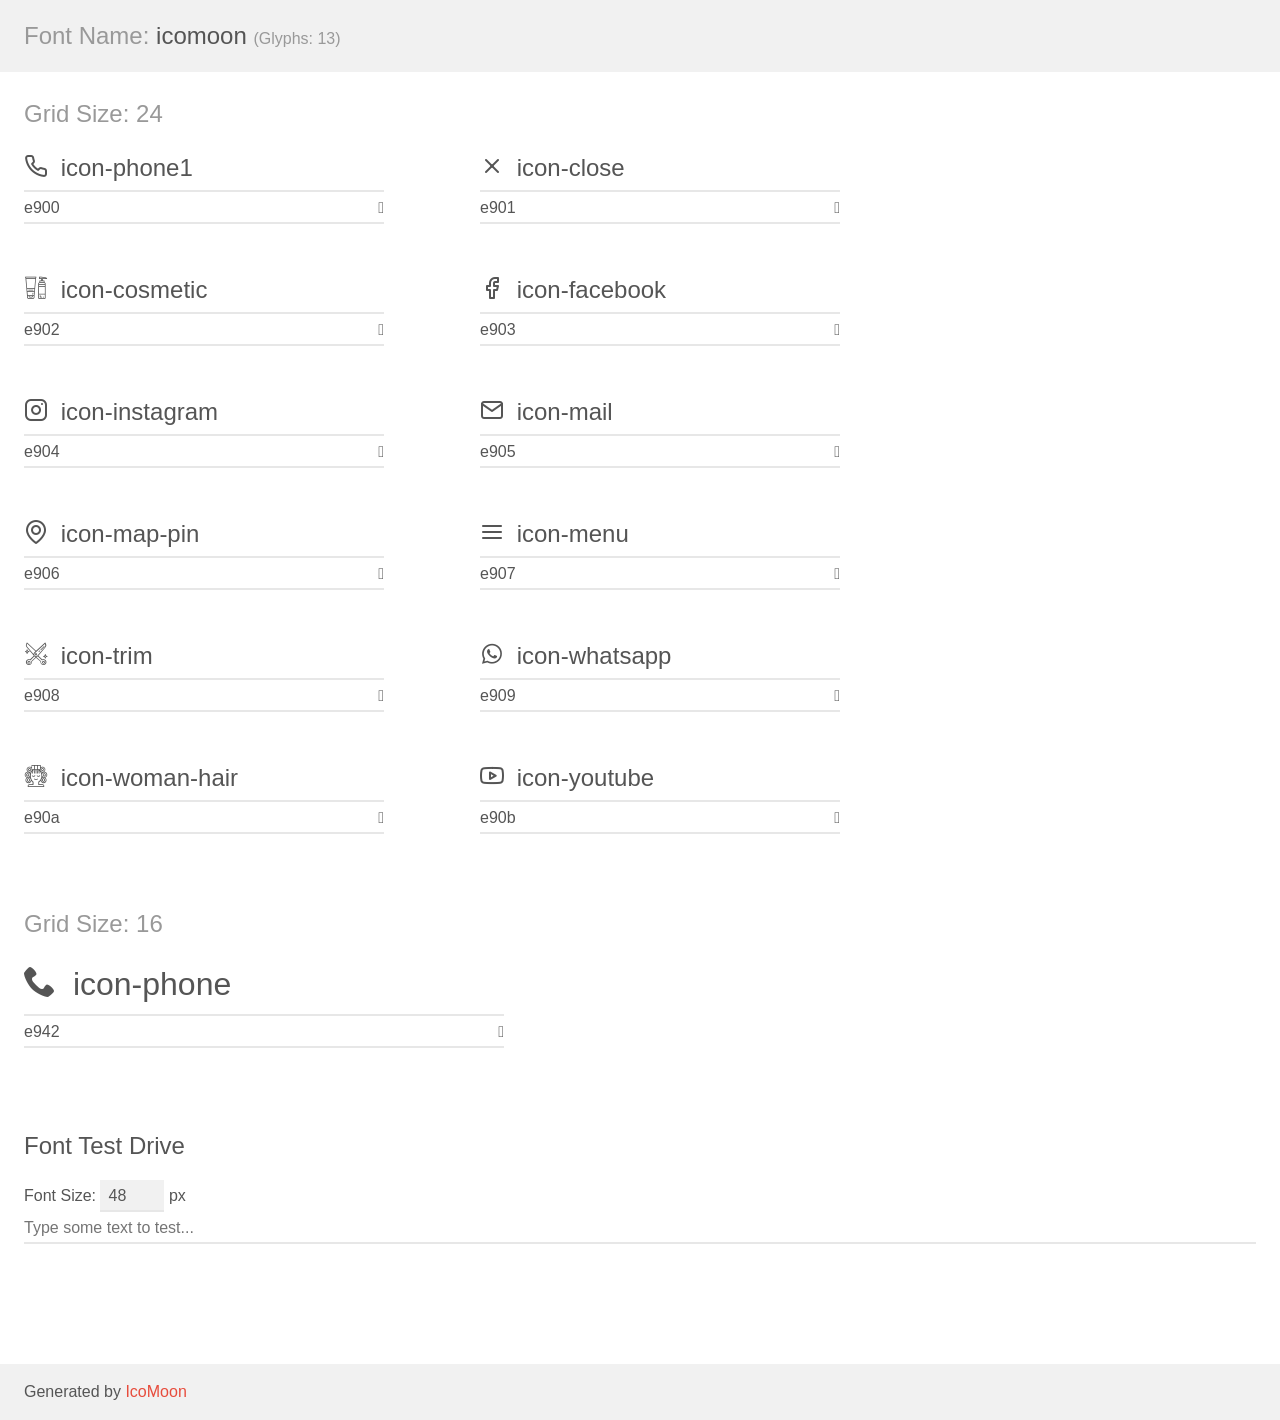
==== assets/fonts/demo.html @ e98ec532 "chore: adicionando os icons em svg" ====
<!doctype html>
<html>
<head>
    <meta charset="utf-8">
    <title>IcoMoon Demo</title>
    <meta name="description" content="An Icon Font Generated By IcoMoon.io">
    <meta name="viewport" content="width=device-width, initial-scale=1">
    <link rel="stylesheet" href="demo-files/demo.css">
    <link rel="stylesheet" href="style.css"></head>
<body>
    <div class="bgc1 clearfix">
        <h1 class="mhmm mvm"><span class="fgc1">Font Name:</span> icomoon <small class="fgc1">(Glyphs:&nbsp;13)</small></h1>
    </div>
    <div class="clearfix mhl ptl">
        <h1 class="mvm mtn fgc1">Grid Size: 24</h1>
        <div class="glyph fs1">
            <div class="clearfix bshadow0 pbs">
                <span class="icon-phone1"></span>
                <span class="mls"> icon-phone1</span>
            </div>
            <fieldset class="fs0 size1of1 clearfix hidden-false">
                <input type="text" readonly value="e900" class="unit size1of2" />
                <input type="text" maxlength="1" readonly value="&#xe900;" class="unitRight size1of2 talign-right" />
            </fieldset>
            <div class="fs0 bshadow0 clearfix hidden-true">
                <span class="unit pvs fgc1">liga: </span>
                <input type="text" readonly value="" class="liga unitRight" />
            </div>
        </div>
        <div class="glyph fs1">
            <div class="clearfix bshadow0 pbs">
                <span class="icon-close"></span>
                <span class="mls"> icon-close</span>
            </div>
            <fieldset class="fs0 size1of1 clearfix hidden-false">
                <input type="text" readonly value="e901" class="unit size1of2" />
                <input type="text" maxlength="1" readonly value="&#xe901;" class="unitRight size1of2 talign-right" />
            </fieldset>
            <div class="fs0 bshadow0 clearfix hidden-true">
                <span class="unit pvs fgc1">liga: </span>
                <input type="text" readonly value="" class="liga unitRight" />
            </div>
        </div>
        <div class="glyph fs1">
            <div class="clearfix bshadow0 pbs">
                <span class="icon-cosmetic"></span>
                <span class="mls"> icon-cosmetic</span>
            </div>
            <fieldset class="fs0 size1of1 clearfix hidden-false">
                <input type="text" readonly value="e902" class="unit size1of2" />
                <input type="text" maxlength="1" readonly value="&#xe902;" class="unitRight size1of2 talign-right" />
            </fieldset>
            <div class="fs0 bshadow0 clearfix hidden-true">
                <span class="unit pvs fgc1">liga: </span>
                <input type="text" readonly value="" class="liga unitRight" />
            </div>
        </div>
        <div class="glyph fs1">
            <div class="clearfix bshadow0 pbs">
                <span class="icon-facebook"></span>
                <span class="mls"> icon-facebook</span>
            </div>
            <fieldset class="fs0 size1of1 clearfix hidden-false">
                <input type="text" readonly value="e903" class="unit size1of2" />
                <input type="text" maxlength="1" readonly value="&#xe903;" class="unitRight size1of2 talign-right" />
            </fieldset>
            <div class="fs0 bshadow0 clearfix hidden-true">
                <span class="unit pvs fgc1">liga: </span>
                <input type="text" readonly value="" class="liga unitRight" />
            </div>
        </div>
        <div class="glyph fs1">
            <div class="clearfix bshadow0 pbs">
                <span class="icon-instagram"></span>
                <span class="mls"> icon-instagram</span>
            </div>
            <fieldset class="fs0 size1of1 clearfix hidden-false">
                <input type="text" readonly value="e904" class="unit size1of2" />
                <input type="text" maxlength="1" readonly value="&#xe904;" class="unitRight size1of2 talign-right" />
            </fieldset>
            <div class="fs0 bshadow0 clearfix hidden-true">
                <span class="unit pvs fgc1">liga: </span>
                <input type="text" readonly value="" class="liga unitRight" />
            </div>
        </div>
        <div class="glyph fs1">
            <div class="clearfix bshadow0 pbs">
                <span class="icon-mail"></span>
                <span class="mls"> icon-mail</span>
            </div>
            <fieldset class="fs0 size1of1 clearfix hidden-false">
                <input type="text" readonly value="e905" class="unit size1of2" />
                <input type="text" maxlength="1" readonly value="&#xe905;" class="unitRight size1of2 talign-right" />
            </fieldset>
            <div class="fs0 bshadow0 clearfix hidden-true">
                <span class="unit pvs fgc1">liga: </span>
                <input type="text" readonly value="" class="liga unitRight" />
            </div>
        </div>
        <div class="glyph fs1">
            <div class="clearfix bshadow0 pbs">
                <span class="icon-map-pin"></span>
                <span class="mls"> icon-map-pin</span>
            </div>
            <fieldset class="fs0 size1of1 clearfix hidden-false">
                <input type="text" readonly value="e906" class="unit size1of2" />
                <input type="text" maxlength="1" readonly value="&#xe906;" class="unitRight size1of2 talign-right" />
            </fieldset>
            <div class="fs0 bshadow0 clearfix hidden-true">
                <span class="unit pvs fgc1">liga: </span>
                <input type="text" readonly value="" class="liga unitRight" />
            </div>
        </div>
        <div class="glyph fs1">
            <div class="clearfix bshadow0 pbs">
                <span class="icon-menu"></span>
                <span class="mls"> icon-menu</span>
            </div>
            <fieldset class="fs0 size1of1 clearfix hidden-false">
                <input type="text" readonly value="e907" class="unit size1of2" />
                <input type="text" maxlength="1" readonly value="&#xe907;" class="unitRight size1of2 talign-right" />
            </fieldset>
            <div class="fs0 bshadow0 clearfix hidden-true">
                <span class="unit pvs fgc1">liga: </span>
                <input type="text" readonly value="" class="liga unitRight" />
            </div>
        </div>
        <div class="glyph fs1">
            <div class="clearfix bshadow0 pbs">
                <span class="icon-trim"></span>
                <span class="mls"> icon-trim</span>
            </div>
            <fieldset class="fs0 size1of1 clearfix hidden-false">
                <input type="text" readonly value="e908" class="unit size1of2" />
                <input type="text" maxlength="1" readonly value="&#xe908;" class="unitRight size1of2 talign-right" />
            </fieldset>
            <div class="fs0 bshadow0 clearfix hidden-true">
                <span class="unit pvs fgc1">liga: </span>
                <input type="text" readonly value="" class="liga unitRight" />
            </div>
        </div>
        <div class="glyph fs1">
            <div class="clearfix bshadow0 pbs">
                <span class="icon-whatsapp"></span>
                <span class="mls"> icon-whatsapp</span>
            </div>
            <fieldset class="fs0 size1of1 clearfix hidden-false">
                <input type="text" readonly value="e909" class="unit size1of2" />
                <input type="text" maxlength="1" readonly value="&#xe909;" class="unitRight size1of2 talign-right" />
            </fieldset>
            <div class="fs0 bshadow0 clearfix hidden-true">
                <span class="unit pvs fgc1">liga: </span>
                <input type="text" readonly value="" class="liga unitRight" />
            </div>
        </div>
        <div class="glyph fs1">
            <div class="clearfix bshadow0 pbs">
                <span class="icon-woman-hair"></span>
                <span class="mls"> icon-woman-hair</span>
            </div>
            <fieldset class="fs0 size1of1 clearfix hidden-false">
                <input type="text" readonly value="e90a" class="unit size1of2" />
                <input type="text" maxlength="1" readonly value="&#xe90a;" class="unitRight size1of2 talign-right" />
            </fieldset>
            <div class="fs0 bshadow0 clearfix hidden-true">
                <span class="unit pvs fgc1">liga: </span>
                <input type="text" readonly value="" class="liga unitRight" />
            </div>
        </div>
        <div class="glyph fs1">
            <div class="clearfix bshadow0 pbs">
                <span class="icon-youtube"></span>
                <span class="mls"> icon-youtube</span>
            </div>
            <fieldset class="fs0 size1of1 clearfix hidden-false">
                <input type="text" readonly value="e90b" class="unit size1of2" />
                <input type="text" maxlength="1" readonly value="&#xe90b;" class="unitRight size1of2 talign-right" />
            </fieldset>
            <div class="fs0 bshadow0 clearfix hidden-true">
                <span class="unit pvs fgc1">liga: </span>
                <input type="text" readonly value="" class="liga unitRight" />
            </div>
        </div>
    </div>
    <div class="clearfix mhl ptl">
        <h1 class="mvm mtn fgc1">Grid Size: 16</h1>
        <div class="glyph fs2">
            <div class="clearfix bshadow0 pbs">
                <span class="icon-phone"></span>
                <span class="mls"> icon-phone</span>
            </div>
            <fieldset class="fs0 size1of1 clearfix hidden-false">
                <input type="text" readonly value="e942" class="unit size1of2" />
                <input type="text" maxlength="1" readonly value="&#xe942;" class="unitRight size1of2 talign-right" />
            </fieldset>
            <div class="fs0 bshadow0 clearfix hidden-true">
                <span class="unit pvs fgc1">liga: </span>
                <input type="text" readonly value="phone, telephone" class="liga unitRight" />
            </div>
        </div>
    </div>

    <!--[if gt IE 8]><!-->
    <div class="mhl clearfix mbl">
        <h1>Font Test Drive</h1>
        <label>
            Font Size: <input id="fontSize" type="number" class="textbox0 mbm"
            min="8" value="48" />
            px
        </label>
        <input id="testText" type="text" class="phl size1of1 mvl"
        placeholder="Type some text to test..." value=""/>
        <div id="testDrive" class="icon-" style="font-family: icomoon">&nbsp;
        </div>
    </div>
    <!--<![endif]-->
    <div class="bgc1 clearfix">
        <p class="mhl">Generated by <a href="https://icomoon.io/app">IcoMoon</a></p>
    </div>

    <script src="demo-files/demo.js"></script>
</body>
</html>
---- assets/fonts/demo-files/demo.css ----
body {
  padding: 0;
  margin: 0;
  font-family: sans-serif;
  font-size: 1em;
  line-height: 1.5;
  color: #555;
  background: #fff;
}
h1 {
  font-size: 1.5em;
  font-weight: normal;
}
small {
  font-size: .66666667em;
}
a {
  color: #e74c3c;
  text-decoration: none;
}
a:hover, a:focus {
  box-shadow: 0 1px #e74c3c;
}
.bshadow0, input {
  box-shadow: inset 0 -2px #e7e7e7;
}
input:hover {
  box-shadow: inset 0 -2px #ccc;
}
input, fieldset {
  font-family: sans-serif;
  font-size: 1em;
  margin: 0;
  padding: 0;
  border: 0;
}
input {
  color: inherit;
  line-height: 1.5;
  height: 1.5em;
  padding: .25em 0;
}
input:focus {
  outline: none;
  box-shadow: inset 0 -2px #449fdb;
}
.glyph {
  font-size: 16px;
  width: 15em;
  padding-bottom: 1em;
  margin-right: 4em;
  margin-bottom: 1em;
  float: left;
  overflow: hidden;
}
.liga {
  width: 80%;
  width: calc(100% - 2.5em);
}
.talign-right {
  text-align: right;
}
.talign-center {
  text-align: center;
}
.bgc1 {
  background: #f1f1f1;
}
.fgc1 {
  color: #999;
}
.fgc0 {
  color: #000;
}
p {
  margin-top: 1em;
  margin-bottom: 1em;
}
.mvm {
  margin-top: .75em;
  margin-bottom: .75em;
}
.mtn {
  margin-top: 0;
}
.mtl, .mal {
  margin-top: 1.5em;
}
.mbl, .mal {
  margin-bottom: 1.5em;
}
.mal, .mhl {
  margin-left: 1.5em;
  margin-right: 1.5em;
}
.mhmm {
  margin-left: 1em;
  margin-right: 1em;
}
.mls {
  margin-left: .25em;
}
.ptl {
  padding-top: 1.5em;
}
.pbs, .pvs {
  padding-bottom: .25em;
}
.pvs, .pts {
  padding-top: .25em;
}
.unit {
  float: left;
}
.unitRight {
  float: right;
}
.size1of2 {
  width: 50%;
}
.size1of1 {
  width: 100%;
}
.clearfix:before, .clearfix:after {
  content: " ";
  display: table;
}
.clearfix:after {
  clear: both;
}
.hidden-true {
  display: none;
}
.textbox0 {
  width: 3em;
  background: #f1f1f1;
  padding: .25em .5em;
  line-height: 1.5;
  height: 1.5em;
}
#testDrive {
  display: block;
  padding-top: 24px;
  line-height: 1.5;
}
.fs0 {
  font-size: 16px;
}
.fs1 {
  font-size: 24px;
}
.fs2 {
  font-size: 32px;
}
---- assets/fonts/style.css ----
@font-face {
  font-family: 'icomoon';
  src:  url('fonts/icomoon.eot?9n4vw0');
  src:  url('fonts/icomoon.eot?9n4vw0#iefix') format('embedded-opentype'),
    url('fonts/icomoon.ttf?9n4vw0') format('truetype'),
    url('fonts/icomoon.woff?9n4vw0') format('woff'),
    url('fonts/icomoon.svg?9n4vw0#icomoon') format('svg');
  font-weight: normal;
  font-style: normal;
  font-display: block;
}

[class^="icon-"], [class*=" icon-"] {
  /* use !important to prevent issues with browser extensions that change fonts */
  font-family: 'icomoon' !important;
  speak: never;
  font-style: normal;
  font-weight: normal;
  font-variant: normal;
  text-transform: none;
  line-height: 1;

  /* Better Font Rendering =========== */
  -webkit-font-smoothing: antialiased;
  -moz-osx-font-smoothing: grayscale;
}

.icon-phone1:before {
  content: "\e900";
}
.icon-close:before {
  content: "\e901";
}
.icon-cosmetic:before {
  content: "\e902";
}
.icon-facebook:before {
  content: "\e903";
}
.icon-instagram:before {
  content: "\e904";
}
.icon-mail:before {
  content: "\e905";
}
.icon-map-pin:before {
  content: "\e906";
}
.icon-menu:before {
  content: "\e907";
}
.icon-trim:before {
  content: "\e908";
}
.icon-whatsapp:before {
  content: "\e909";
}
.icon-woman-hair:before {
  content: "\e90a";
}
.icon-youtube:before {
  content: "\e90b";
}
.icon-phone:before {
  content: "\e942";
}
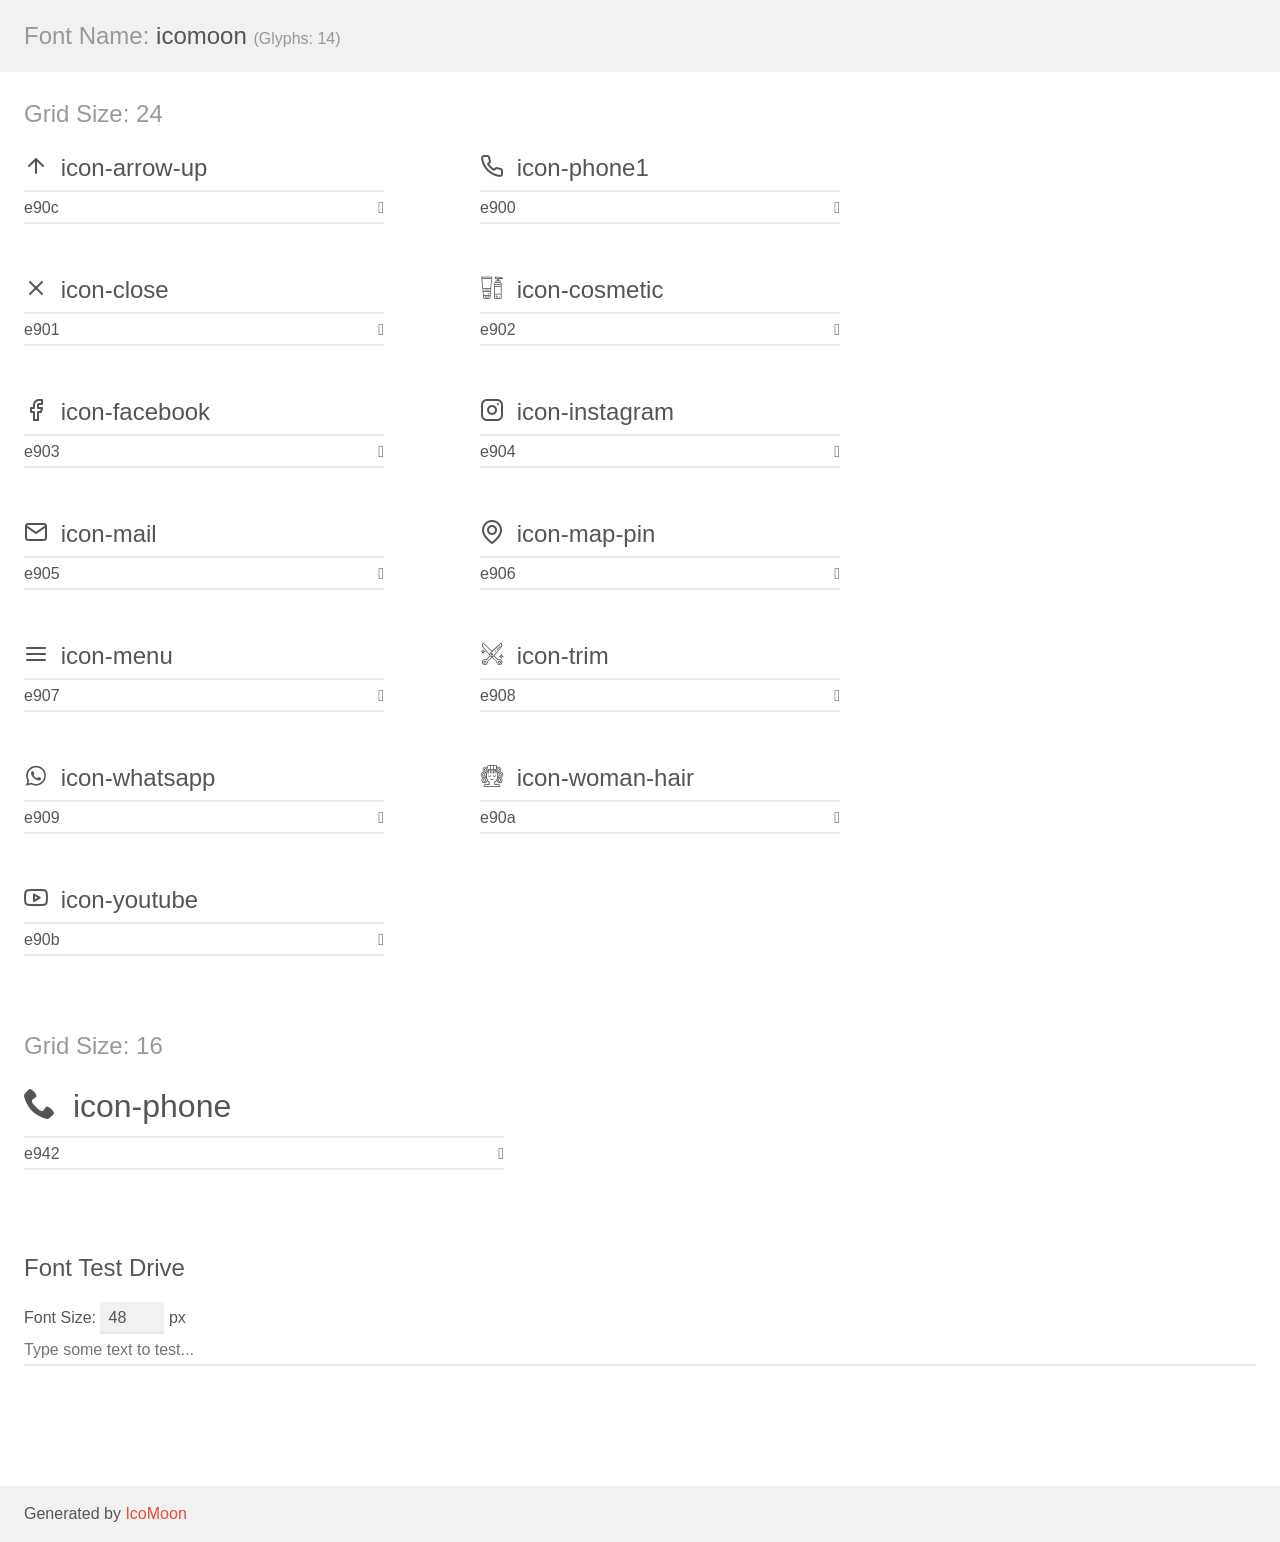
==== commit d66a5caf: "chore: arquivos para as fontes e icons do projeto" ====
--- a/assets/fonts/demo.html
+++ b/assets/fonts/demo.html
@@ -9,10 +9,24 @@
     <link rel="stylesheet" href="style.css"></head>
 <body>
     <div class="bgc1 clearfix">
-        <h1 class="mhmm mvm"><span class="fgc1">Font Name:</span> icomoon <small class="fgc1">(Glyphs:&nbsp;13)</small></h1>
+        <h1 class="mhmm mvm"><span class="fgc1">Font Name:</span> icomoon <small class="fgc1">(Glyphs:&nbsp;14)</small></h1>
     </div>
     <div class="clearfix mhl ptl">
         <h1 class="mvm mtn fgc1">Grid Size: 24</h1>
+        <div class="glyph fs1">
+            <div class="clearfix bshadow0 pbs">
+                <span class="icon-arrow-up"></span>
+                <span class="mls"> icon-arrow-up</span>
+            </div>
+            <fieldset class="fs0 size1of1 clearfix hidden-false">
+                <input type="text" readonly value="e90c" class="unit size1of2" />
+                <input type="text" maxlength="1" readonly value="&#xe90c;" class="unitRight size1of2 talign-right" />
+            </fieldset>
+            <div class="fs0 bshadow0 clearfix hidden-true">
+                <span class="unit pvs fgc1">liga: </span>
+                <input type="text" readonly value="" class="liga unitRight" />
+            </div>
+        </div>
         <div class="glyph fs1">
             <div class="clearfix bshadow0 pbs">
                 <span class="icon-phone1"></span>
--- a/assets/fonts/style.css
+++ b/assets/fonts/style.css
@@ -1,10 +1,10 @@
 @font-face {
   font-family: 'icomoon';
-  src:  url('fonts/icomoon.eot?9n4vw0');
-  src:  url('fonts/icomoon.eot?9n4vw0#iefix') format('embedded-opentype'),
-    url('fonts/icomoon.ttf?9n4vw0') format('truetype'),
-    url('fonts/icomoon.woff?9n4vw0') format('woff'),
-    url('fonts/icomoon.svg?9n4vw0#icomoon') format('svg');
+  src:  url('fonts/icomoon.eot?cqci62');
+  src:  url('fonts/icomoon.eot?cqci62#iefix') format('embedded-opentype'),
+    url('fonts/icomoon.ttf?cqci62') format('truetype'),
+    url('fonts/icomoon.woff?cqci62') format('woff'),
+    url('fonts/icomoon.svg?cqci62#icomoon') format('svg');
   font-weight: normal;
   font-style: normal;
   font-display: block;
@@ -25,6 +25,9 @@
   -moz-osx-font-smoothing: grayscale;
 }
 
+.icon-arrow-up:before {
+  content: "\e90c";
+}
 .icon-phone1:before {
   content: "\e900";
 }
